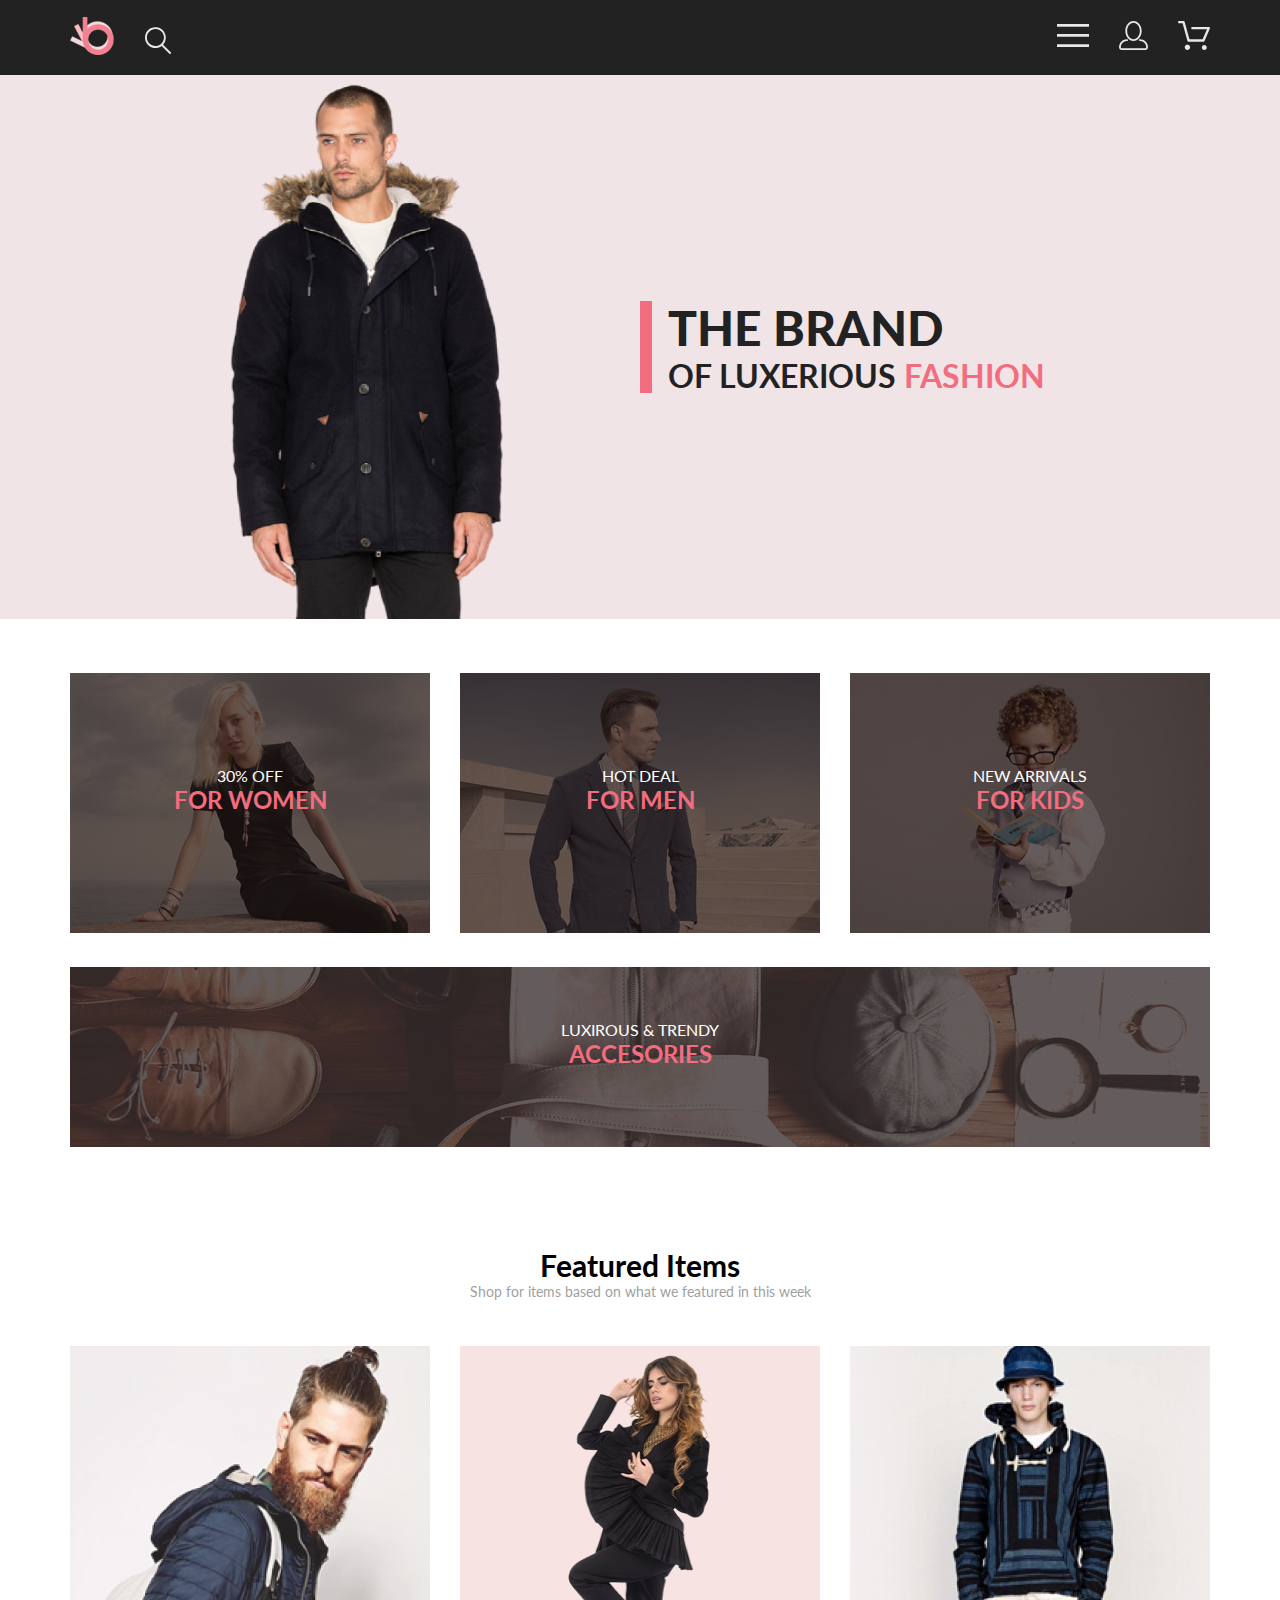
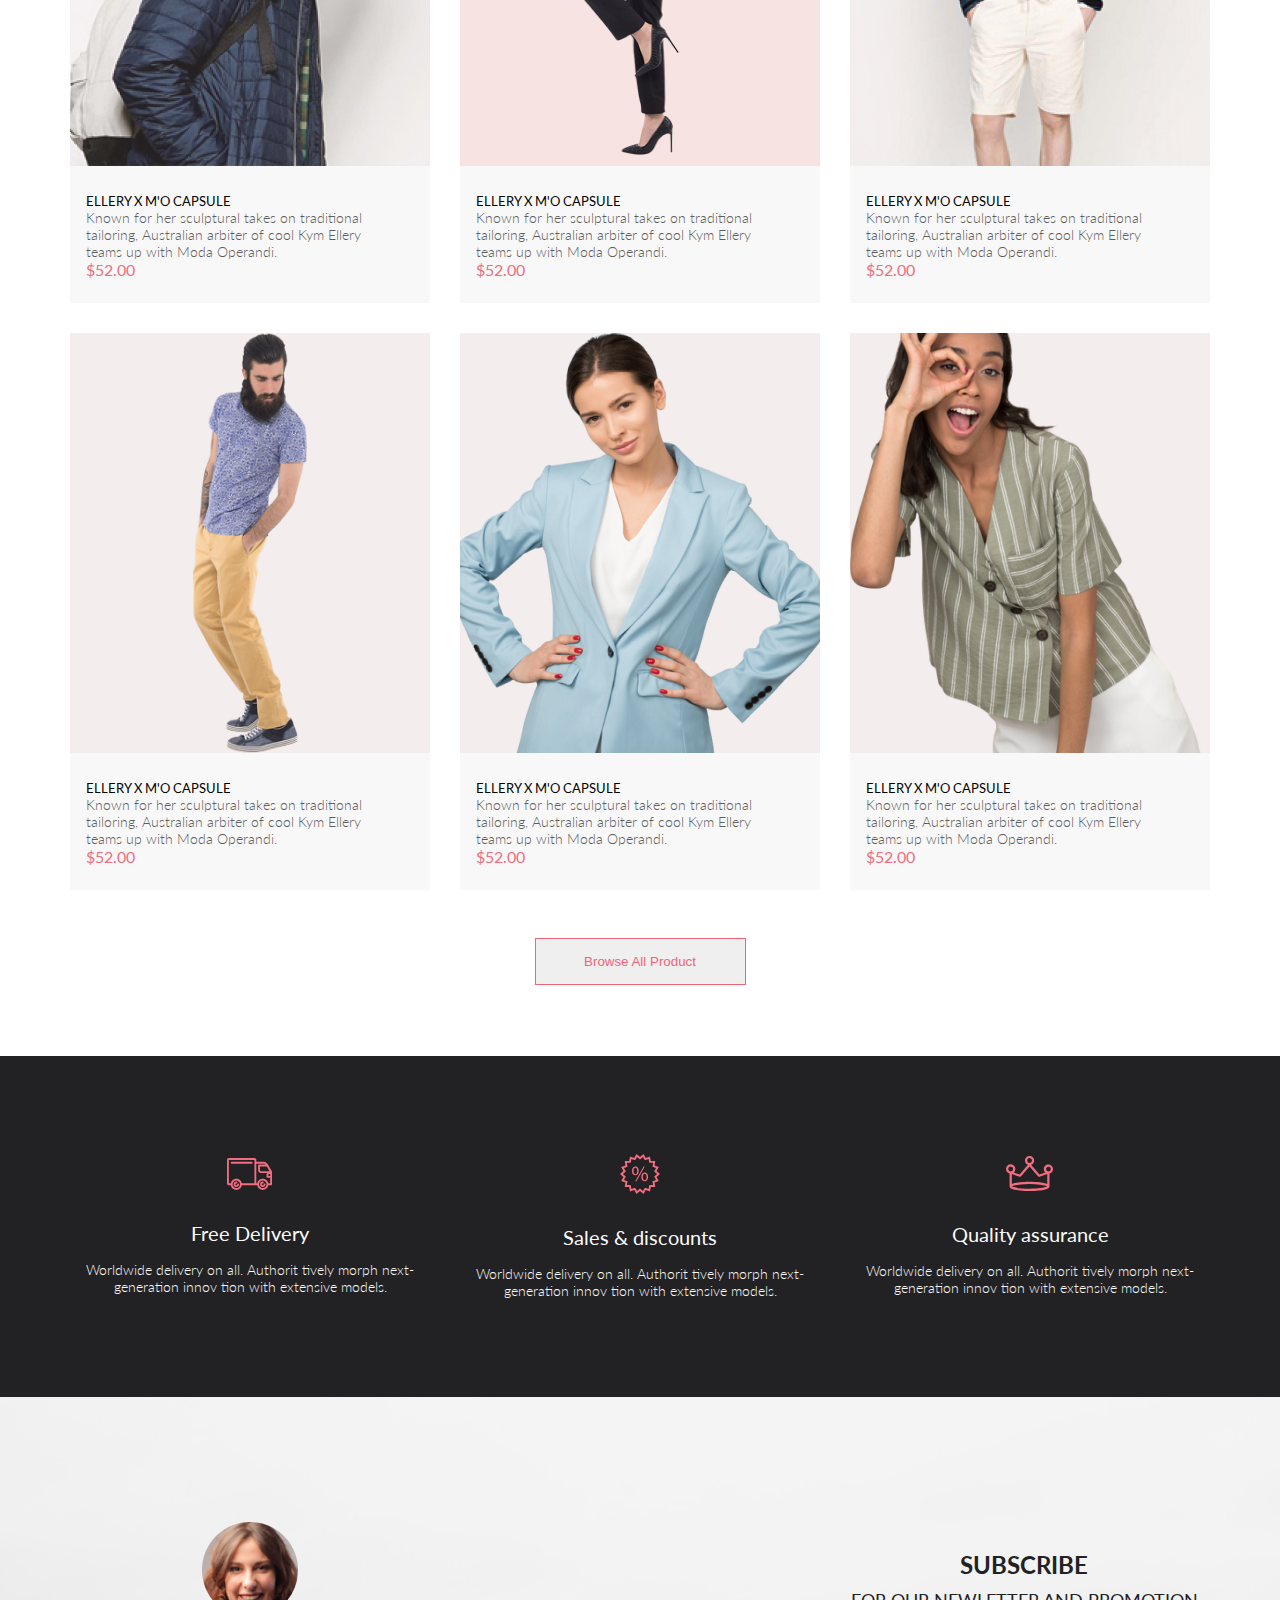
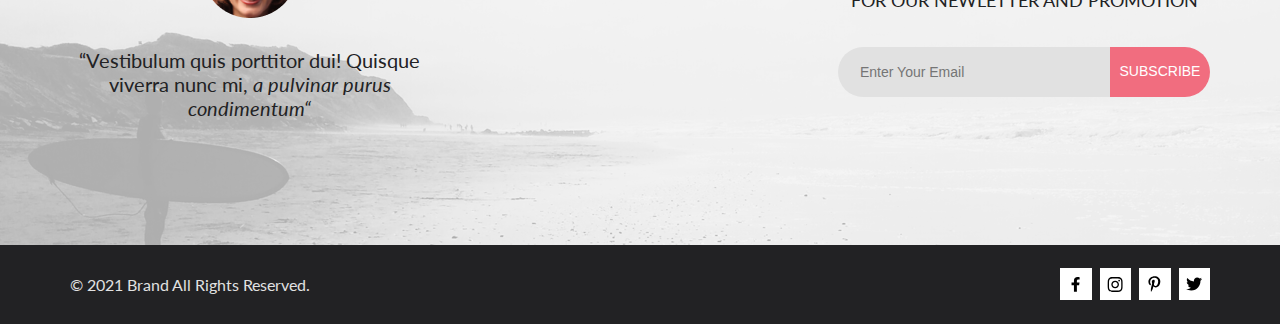
==== index.html @ 620fd514 "first" ====
<!DOCTYPE html>
<html lang="en">
  <head>
    <meta charset="UTF-8" />
    <meta name="viewport" content="width=device-width, initial-scale=1.0" />
    <title>Document</title>
    <link rel="stylesheet" href="style.css" />
    <link
      href="https://fonts.googleapis.com/css2?family=Lato:wght@300;400;700;900&amp;display=swap"
      rel="stylesheet"
    />
  </head>
  <body>
    <div class="container">
      <div class="header center">
        <div class="header_left">
          <a href="index.html"> <img src="img/logo1.svg" alt="logo" /></a>
          <a href="#">
            <img class="search" src="img/forma.svg" alt="search" />
          </a>
        </div>
        <nav class="header_right">
          <label id="header_check">
            <img class="header_icons" src="img/menu.svg" alt="menu" /></label
          ><a href="#">
            <img class="header_icons" src="img/account.svg" alt="chel" /></a
          ><a href="#">
            <img class="header_icons" src="img/shopper.svg" alt="basket"
          /></a>
        </nav>
        <input class="header__checkbox" id="header__check" type="checkbox" />
      </div>
      <section class="promo center">
        <img class="main_photo" src="photo/promo_guy.png" alt="promo" />
        <div class="main_text">
          <img
            class="pink_rectangle"
            src="img/rectangle16_copy.svg"
            alt="rectangle"
          />
          <div class="no_stick">
            <h1 class="main">THE BRAND</h1>
            <p class="submain">
              OF LUXERIOUS <span class="fashion">FASHION</span>
            </p>
          </div>
        </div>
      </section>
      <section class="sales center">
        <div class="sale_item">
          <img class="sale_img" src="photo/for_woomen.png" alt="woman" />
          <div class="sale_text">
            <p class="sale_p">30% OFF</p>
            <h3 class="for">FOR WOMEN</h3>
          </div>
        </div>
        <div class="sale_item">
          <img class="sale_img" src="photo/forman.jpg" alt="man" />
          <div class="sale_text">
            <p class="sale_p">HOT DEAL</p>
            <h3 class="for">FOR MEN</h3>
          </div>
        </div>
        <div class="sale_item">
          <img class="sale_img" src="photo/for_kids.jpg" alt="kid" />
          <div class="sale_text">
            <p class="sale_p">NEW ARRIVALS</p>
            <h3 class="for">FOR KIDS</h3>
          </div>
        </div>

        <div class="sale_item accessorises">
          <img
            class="sale_img access"
            src="photo/accessorises.jpg"
            alt="accessorise"
          />
          <div class="sale_text">
            <p class="sale_p">LUXIROUS & TRENDY</p>
            <h3 class="for">ACCESORIES</h3>
          </div>
        </div>
      </section>
      <section class="catalog center">
        <div class="catalog_title">
          <h3 class="featured">Featured Items</h3>
          <p class="featured_text">
            Shop for items based on what we featured in this week
          </p>
        </div>
        <div class="items">
          <div class="item_card">
            <a href="#">
              <img class="card_img" src="photo/card1.jpg" alt="lot"
            /></a>
            <div class="txt">
              <p class="capsule">ELLERY X M'O CAPSULE</p>
              <p class="description">
                Known for her sculptural takes on traditional tailoring,
                Australian arbiter of cool Kym Ellery teams up with Moda
                Operandi.
              </p>
              <p class="price">$52.00</p>
            </div>
            <a href="#" class="item_add">Add to Cart</a>
          </div>
          <div class="item_card">
            <a href="#"
              ><img class="card_img" src="photo/card2.png" alt="lot"
            /></a>
            <div class="txt">
              <p class="capsule">ELLERY X M'O CAPSULE</p>
              <p class="description">
                Known for her sculptural takes on traditional tailoring,
                Australian arbiter of cool Kym Ellery teams up with Moda
                Operandi.
              </p>
              <p class="price">$52.00</p>
            </div>
            <a href="#" class="item_add">Add to Cart</a>
          </div>
          <div class="item_card">
            <a href="#">
              <img class="card_img" src="photo/card3.png" alt="lot"
            /></a>
            <div class="txt">
              <p class="capsule">ELLERY X M'O CAPSULE</p>
              <p class="description">
                Known for her sculptural takes on traditional tailoring,
                Australian arbiter of cool Kym Ellery teams up with Moda
                Operandi.
              </p>
              <p class="price">$52.00</p>
            </div>
            <a href="#" class="item_add">Add to Cart</a>
          </div>
          <div class="item_card">
            <a href="#"
              ><img class="card_img" src="photo/card4.png" alt="lot"
            /></a>
            <div class="txt">
              <p class="capsule">ELLERY X M'O CAPSULE</p>
              <p class="description">
                Known for her sculptural takes on traditional tailoring,
                Australian arbiter of cool Kym Ellery teams up with Moda
                Operandi.
              </p>
              <p class="price">$52.00</p>
            </div>
            <a href="#" class="item_add">Add to Cart</a>
          </div>
          <div class="item_card">
            <a href="#">
              <img class="card_img" src="photo/card5.png" alt="lot"
            /></a>
            <div class="txt">
              <p class="capsule">ELLERY X M'O CAPSULE</p>
              <p class="description">
                Known for her sculptural takes on traditional tailoring,
                Australian arbiter of cool Kym Ellery teams up with Moda
                Operandi.
              </p>
              <p class="price">$52.00</p>
            </div>
            <a href="#" class="item_add">Add to Cart</a>
          </div>
          <div class="item_card">
            <a href="#">
              <img class="card_img" src="photo/card6.png" alt="numsix"
            /></a>
            <div class="txt">
              <p class="capsule">ELLERY X M'O CAPSULE</p>
              <p class="description">
                Known for her sculptural takes on traditional tailoring,
                Australian arbiter of cool Kym Ellery teams up with Moda
                Operandi.
              </p>
              <p class="price">$52.00</p>
            </div>
            <a href="#" class="item_add">Add to Cart</a>
          </div>
        </div>
        <div class="browse_button">
          <button>Browse All Product</button>
        </div>
      </section>
      <section class="additional center">
        <div class="additional_art">
          <article class="add_theme delivery">
            <img class="add_icons" src="img/del.svg" alt="car" />
            <p class="add_header">Free Delivery</p>
            <p class="add_txt">
              Worldwide delivery on all. Authorit tively morph next-generation
              innov tion with extensive models.
            </p>
          </article>
          <article class="add_theme">
            <img class="add_icons" src="img/procent.svg" alt="procent" />
            <p class="add_header">Sales & discounts</p>
            <p class="add_txt">
              Worldwide delivery on all. Authorit tively morph next-generation
              innov tion with extensive models.
            </p>
          </article>
          <article class="add_theme crown">
            <img class="add_icons" src="img/crown.svg" alt="crown" />
            <p class="add_header">Quality assurance</p>
            <p class="add_txt">
              Worldwide delivery on all. Authorit tively morph next-generation
              innov tion with extensive models.
            </p>
          </article>
        </div>
      </section>
      <section class="subscribe center">
        <div class="vestibulum_left">
          <img class="face" src="photo/face.png" alt="girl" />
          <p class="subscribe_left">
            “Vestibulum quis porttitor dui! Quisque viverra nunc mi,<span
              class="span_left"
            >
              a pulvinar purus condimentum“</span
            >
          </p>
        </div>
        <div class="vestibulum_right">
          <p class="subscribe_right">
            SUBSCRIBE
            <span class="right_span"> FOR OUR NEWLETTER AND PROMOTION</span>
          </p>
          <form class="subscribe_button" action="#">
            <input
              class="sub_email"
              id="email"
              placeholder="Enter Your Email"
              type="email"
            /><button class="submit_button" type="submit">
              <span class="sub">SUBSCRIBE</span>
            </button>
          </form>
        </div>
      </section>
      <footer class="contacts center">
        <div class="social_left">
          <p class="aiirights_p">© 2021 Brand All Rights Reserved.</p>
        </div>
        <div class="social_right">
          <a class="social_href" href="#" target="_blank"
            ><svg
              width="9"
              height="15"
              viewBox="0 0 9 15"
              xmlns="http://www.w3.org/2000/svg"
            >
              <path
                d="M8.08836 8.28L8.50686 5.61602H5.89022V3.88729C5.89022 3.15848 6.25574 2.44806 7.42765 2.44806H8.61722V0.179975C8.61722 0.179975 7.53772 0 6.50561 0C4.35073 0 2.9422 1.27593 2.9422 3.5857V5.61602H0.546875V8.28H2.9422V14.72H5.89022V8.28H8.08836Z"
              /></svg></a
          ><a class="social_href" href="#" target="_blank"
            ><svg
              width="16"
              height="15"
              viewBox="0 0 16 15"
              xmlns="http://www.w3.org/2000/svg"
            >
              <path
                d="M8.13897 3.68159C6.02383 3.68159 4.31774 5.38491 4.31774 7.49663C4.31774 9.60835 6.02383 11.3117 8.13897 11.3117C10.2541 11.3117 11.9602 9.60835 11.9602 7.49663C11.9602 5.38491 10.2541 3.68159 8.13897 3.68159ZM8.13897 9.9769C6.77211 9.9769 5.65467 8.8646 5.65467 7.49663C5.65467 6.12866 6.76878 5.01636 8.13897 5.01636C9.50915 5.01636 10.6233 6.12866 10.6233 7.49663C10.6233 8.8646 9.50583 9.9769 8.13897 9.9769ZM13.0078 3.52554C13.0078 4.02026 12.6087 4.41538 12.1165 4.41538C11.621 4.41538 11.2252 4.01694 11.2252 3.52554C11.2252 3.03413 11.6243 2.63569 12.1165 2.63569C12.6087 2.63569 13.0078 3.03413 13.0078 3.52554ZM15.5386 4.42866C15.4821 3.23667 15.2094 2.18081 14.3347 1.31089C13.4634 0.440967 12.4058 0.168701 11.2119 0.108936C9.9814 0.039209 6.29321 0.039209 5.0627 0.108936C3.8721 0.165381 2.81453 0.437646 1.93987 1.30757C1.06522 2.17749 0.795836 3.23335 0.735973 4.42534C0.666134 5.65386 0.666134 9.33608 0.735973 10.5646C0.79251 11.7566 1.06522 12.8124 1.93987 13.6824C2.81453 14.5523 3.86878 14.8246 5.0627 14.8843C6.29321 14.9541 9.9814 14.9541 11.2119 14.8843C12.4058 14.8279 13.4634 14.5556 14.3347 13.6824C15.2061 12.8124 15.4788 11.7566 15.5386 10.5646C15.6085 9.33608 15.6085 5.65718 15.5386 4.42866ZM13.949 11.8828C13.6895 12.5335 13.1874 13.0349 12.5322 13.2972C11.5511 13.6857 9.22314 13.596 8.13897 13.596C7.05479 13.596 4.72348 13.6824 3.74573 13.2972C3.09389 13.0382 2.59171 12.5369 2.32898 11.8828C1.93987 10.9033 2.02967 8.57905 2.02967 7.49663C2.02967 6.41421 1.9432 4.08667 2.32898 3.1105C2.58838 2.45972 3.09056 1.95835 3.74573 1.69604C4.7268 1.30757 7.05479 1.39722 8.13897 1.39722C9.22314 1.39722 11.5545 1.31089 12.5322 1.69604C13.184 1.95503 13.6862 2.4564 13.949 3.1105C14.3381 4.08999 14.2483 6.41421 14.2483 7.49663C14.2483 8.57905 14.3381 10.9066 13.949 11.8828Z"
              /></svg></a
          ><a class="social_href" href="#" target="_blank"
            ><svg
              width="13"
              height="16"
              viewBox="0 0 13 16"
              xmlns="http://www.w3.org/2000/svg"
            >
              <path
                d="M6.74032 0.203125C3.55564 0.203125 0.408203 2.34063 0.408203 5.8C0.408203 8 1.63738 9.25 2.38233 9.25C2.68963 9.25 2.86655 8.3875 2.86655 8.14375C2.86655 7.85313 2.13091 7.23438 2.13091 6.025C2.13091 3.5125 4.03055 1.73125 6.4889 1.73125C8.60271 1.73125 10.1671 2.94062 10.1671 5.1625C10.1671 6.82187 9.50597 9.93437 7.36422 9.93437C6.59133 9.93437 5.93018 9.37187 5.93018 8.56563C5.93018 7.38438 6.74963 6.24062 6.74963 5.02187C6.74963 2.95312 3.835 3.32812 3.835 5.82812C3.835 6.35313 3.90018 6.93437 4.13298 7.4125C3.70463 9.26875 2.82931 12.0344 2.82931 13.9469C2.82931 14.5375 2.91311 15.1188 2.96899 15.7094C3.07452 15.8281 3.02175 15.8156 3.18316 15.7563C4.74757 13.6 4.69169 13.1781 5.3994 10.3562C5.78119 11.0875 6.76826 11.4812 7.55046 11.4812C10.8469 11.4812 12.3275 8.24688 12.3275 5.33125C12.3275 2.22813 9.66427 0.203125 6.74032 0.203125Z"
              />
            </svg> </a
          ><a class="social_href" href="#" target="_blank"
            ><svg
              width="17"
              height="14"
              viewBox="0 0 17 14"
              xmlns="http://www.w3.org/2000/svg"
            >
              <path
                d="M14.417 3.74052C14.427 3.88264 14.427 4.0248 14.427 4.16692C14.427 8.50192 11.1498 13.4969 5.15986 13.4969C3.31448 13.4969 1.60022 12.9588 0.158203 12.0248C0.420396 12.0552 0.67247 12.0654 0.944752 12.0654C2.46741 12.0654 3.8691 11.5476 4.98843 10.6644C3.5565 10.6339 2.3565 9.68977 1.94305 8.39027C2.14475 8.4207 2.34642 8.44102 2.5582 8.44102C2.85063 8.44102 3.14308 8.40039 3.41533 8.32936C1.92291 8.02477 0.803551 6.70498 0.803551 5.11108V5.07048C1.23715 5.31414 1.74139 5.46642 2.2758 5.4867C1.39849 4.89786 0.823727 3.8928 0.823727 2.75573C0.823727 2.14661 0.985041 1.58823 1.26741 1.10092C2.87077 3.09077 5.28086 4.39023 7.98334 4.53239C7.93293 4.28873 7.90266 4.03495 7.90266 3.78114C7.90266 1.97402 9.35477 0.501953 11.1598 0.501953C12.0976 0.501953 12.9446 0.897891 13.5396 1.53748C14.2757 1.39536 14.9816 1.12123 15.6068 0.745609C15.3648 1.50705 14.8505 2.14664 14.1749 2.5527C14.8304 2.48167 15.4657 2.29889 16.0505 2.04511C15.6069 2.69483 15.0522 3.27348 14.417 3.74052Z"
              />
            </svg>
          </a>
        </div>
      </footer>
    </div>
  </body>
</html>
---- style.css ----
.sales {
  display: grid;
  grid-template-columns: repeat(3, 360px);
  padding-top: 24px;
  padding-bottom: 96px;
  justify-content: center;
  column-gap: 30px;
}
a {
  text-decoration: none;
}
* {
  margin: 0;
  padding: 0;
}

.center {
  padding-left: calc(50% - 570px);
  padding-right: calc(50% - 570px);
}
.header {
  background-color: #222222;
  height: 75px;
  display: flex;
  align-items: center;
  justify-content: space-between;
}
.header_left {
  display: flex;

  align-items: flex-end;
  gap: 30px;
}
.header_right {
  display: flex;
  gap: 30px;
  align-items: center;
}
.header__checkbox {
  position: absolute;
  visibility: hidden;
}
.promo {
  display: flex;
  background-color: #f1e4e6;
}
.promo_text {
  margin-top: 40%;
  border-left: 12px solid #f16d7f;
  padding-left: 18px;
}
.main {
  color: #222;
  font-family: Lato;
  font-size: 48px;
  font-style: normal;
  font-weight: 900;
  line-height: normal;
}
.submain {
  color: #222;
  font-family: Lato;
  font-size: 32px;
  font-style: normal;
  font-weight: 700;
  line-height: normal;
}
.fashion {
  color: #f16d7f;
  font-family: Lato;
  font-size: 32px;
  font-style: normal;
  font-weight: 700;
  line-height: normal;
}
/* .main_text для index2*/
.main_text {
  display: flex;
  align-content: center;
  flex-wrap: wrap;
  align-items: center;
  gap: 16px;
}
.sale_item_bottom {
  position: relative;
}

.up {
  display: flex;
  padding-bottom: 30px;
  gap: 30px;
}
.main_photo {
  width: 50%;
}
.sale_item {
  position: relative;
  padding-top: 30px;
}
.sale_text {
  display: flex;
  position: absolute;
  flex-direction: column;

  justify-content: center;
  align-items: center;
  top: 0;
  left: 0;
  width: 100%;
  height: 100%;
}
.accessorises {
  grid-column: 1/4;
}
.sale {
  padding-top: 24px;
  padding-bottom: 96px;
}
.for {
  color: #f16d7f;
  font-family: Lato;
  font-size: 24px;
  font-style: normal;
  font-weight: 700;
  line-height: normal;
}
.catalog_title {
  padding-bottom: 46px;
}
.featured {
  font-family: "Lato";
  font-size: 30px;
  text-align: center;
}
.featured_text {
  font-family: "Lato";
  text-align: center;
  color: #9f9f9f;
  font-size: 14px;
}
.description {
  width: 314.7px;
  color: #5d5d5d;
  font-family: Lato;
  font-size: 14px;
  font-style: normal;
  font-weight: 300;
  line-height: normal;
}
.capsule {
  color: #000;
  font-family: Lato;
  font-size: 13px;
  font-style: normal;
  font-weight: 400;
  line-height: normal;
}
.price {
  color: #f16d7f;
  font-family: Lato;
  font-size: 16px;
  font-style: normal;
  font-weight: 400;
  line-height: normal;
}
.txt {
  padding: 24px 16px;
  background-color: #f8f8f8;
}
.items {
  display: grid;
  grid-template-columns: repeat(3, 360px);
  gap: 30px;
}

.item_card {
  position: relative;
  background-color: #f8f8f8;
  font-family: "Lato";
}
.item_card:hover {
  transform: scale(1.02);
}
.item_card:hover .card_img {
  filter: brightness(40%);
}
.item_card:hover .item_add {
  display: flex;
  align-items: center;
  justify-content: center;
}
button {
  display: flex;
  justify-content: center;
  height: 47px;
  width: 211px;
  border: 1px solid;
  align-items: center;
  text-align: center;
  text-decoration: none;
  color: #f26376;
}
button:hover {
  color: #f8f8f8;
  background-color: #f26376;
}
.browse_button {
  display: flex;
  justify-content: center;
  margin-top: 48px;
  margin-bottom: 71px;
}
.sale_p {
  color: #ffffff;
  text-align: center;
  font-family: "Lato";
  font-size: 16px;
  line-height: 19px;
  font-weight: normal;
}
.item_add {
  display: none;
  position: absolute;
  top: 188px;
  left: 111px;
  border: 1px solid #fff;
  width: 139px;
  height: 44px;
  font-style: normal;
  font-weight: 400;
  font-size: 14px;
  line-height: 17px;
  color: #ffffff;
}
.item_add:hover {
  box-shadow: 0 0 17px #fff;
}
.item_add::before {
  padding-right: 11px;
  content: url(img/shopper.svg);
}
.additional {
  height: 341px;
  background: #222224;
  display: flex;
}
.add_header {
  color: #fbfbfb;
  font-family: Lato;
  font-size: 19.96px;
  font-style: normal;
  font-weight: 400;
  line-height: normal;
  padding-bottom: 16px;
  padding-top: 27px;
}
.add_txt {
  color: #fbfbfb;
  text-align: center;
  font-family: Lato;
  font-size: 13.972px;
  font-style: normal;
  font-weight: 300;
  line-height: normal;
  width: 360px;
}
.additional_art {
  display: flex;
  justify-content: space-between;
  width: 100%;
  align-items: center;
  text-align: center;
}
.vestibulum_left {
  font-family: "Lato";
  text-align: center;
  display: flex;
  flex-direction: column;
  align-items: center;
  justify-content: center;
}
.subscribe {
  height: 448px;
  background: url(photo/bg.png) bottom;
  background-size: cover;
  display: flex;
  justify-content: space-between;
  align-items: center;
}
.subscribe_left {
  color: #222224;
  text-align: center;
  font-family: Lato;
  font-size: 20px;
  font-style: normal;
  font-weight: 400;
  line-height: normal;
  width: 359.449px;
  padding-top: 30px;
}
.span_left {
  color: #222224;
  font-family: Lato;
  font-size: 20px;
  font-style: italic;
  font-weight: 400;
  line-height: normal;
}
.subscribe_right {
  color: #222224;
  text-align: center;
  font-family: Lato;
  font-size: 24px;
  font-style: normal;
  font-weight: 700;
  line-height: 167.2%;
}
.right_span {
  color: #222224;
  font-family: Lato;
  font-size: 18px;
  font-style: normal;
  font-weight: 400;
  line-height: 167.2%;
}
.subscribe_button {
  display: flex;
  justify-content: center;
}
.sub_email {
  border: none;
  background: #e1e1e1;
  border-radius: 25px 0 0 25px;
  width: 250px;
  font-size: 14px;
  padding-left: 22px;
}
.submit_button {
  border: none;
  background: #f16d7f;
  border-radius: 0 25px 25px 0;
  width: 100px;
  height: 50px;
  font-size: 14px;
  line-height: 17px;
}
.submit_button:hover {
  background: #922a38;
}
.submit_button:active {
  background: #290308;
}
.sub {
  color: #ffffff;
  width: 100%;
  height: 100%;
  display: flex;
  flex-direction: column;
  justify-content: center;
}
.vestibulum_right {
  font-family: "Lato";
  display: flex;
  flex-direction: column;
  font-weight: bold;
  font-size: 24px;
  line-height: 40.13px;
}
.subscribe_right {
  display: flex;
  flex-direction: column;
  padding-bottom: 32px;
}
footer {
  height: 79px;
  background: #222224;
  display: flex;
  align-items: center;
  justify-content: space-between;
}
.aiirights_p {
  font-family: "Lato";
  color: #e1e1e1;
}
.social_href {
  display: flex;
  justify-content: center;
  align-items: center;
  width: 31.45px;
  height: 32px;
  fill: #000000;
  background: #ffffff;
}
.social_href:not(:last-child) {
  margin-right: 8px;
}
.social_href:hover {
  background: #f16d7f;
  fill: #ffffff;
}

.social_right {
  display: flex;
}
@media (max-width: 1024px) {
  .header_left {
    padding-left: 32px;
  }

  .header_right {
    padding-right: 32px;
  }
  .main {
    font-size: 44px;
    font-style: normal;
    font-weight: 900;
    line-height: normal;
  }
  .submain {
    font-size: 24px;
    font-style: normal;
    font-weight: 700;
    line-height: normal;
  }
  .center {
    /*padding-left: calc(50%-383.5px);
    padding-right: calc(50%-383.5px); */
    max-width: 767px;
  }
  .promo {
    height: 386px;
  }
  .sale_img {
    max-width: 100%;
  }
  .sales {
    grid-template-columns: 232px;
    gap: 20px;
    padding-left: 16px;
    padding-right: 16px;
    padding-bottom: 109px;
  }
  .accessorises {
    padding-top: 0;
  }
  .catalog_title {
    padding-bottom: 72px;
  }
  .items {
    grid-template-columns: repeat(2, 360px);
    gap: 16px;
    padding-left: 16px;
    padding-right: 16px;
  }
  .fashion {
    font-size: 24px;
  }
  .no_stick {
    position: relative;
    top: -7px;
  }
  .additional {
    height: 610px;
  }
  .delivery {
    padding-top: 48px;
  }
  .crown {
    padding-bottom: 64px;
  }
  .additional_art {
    flex-direction: column;
  }
  .subscribe {
    flex-direction: column;
    height: 693px;
  }
  .aiirights_p {
    padding-left: 32px;
  }
  .social_right {
    padding-right: 23px;
  }
  .vestibulum_left {
    padding-top: 64px;
  }
  .vestibulum_right {
    padding-bottom: 219px;
  }
}

@media (max-width: 767.9px) {
  .header {
    width: 100%;
  }
  .header_right :not(:first-child) {
    display: none;
  }

  .center {
    padding-left: calc(50% - 172px);
    padding-right: calc(50% - 172px);
  }
  .main_photo {
    display: none;
  }
  .promo {
    width: 100%;
  }
  .sales {
    display: flex;
    flex-direction: column;
  }
  .catalog {
    display: flex;
    flex-direction: column;
    max-width: 100%;
  }
  .card_img {
    width: 100%;
  }
  .items {
    display: flex;
    flex-direction: column;
    padding-left: 0;
    padding-right: 0;
  }
  .description {
    width: auto;
  }
  .additional {
    height: 610px;
  }
  .additional_art {
    flex-direction: column;
  }
  .subscribe {
    flex-direction: column;
    height: 550px;
  }
  .contacts {
    flex-direction: column-reverse;
    height: 143px;

    justify-content: flex-start;
  }
  .social_left {
    padding-top: 40px;
  }
  .subscribe_button {
    padding-bottom: 109px;
  }
  .sub_email {
    width: auto;
  }
  .right_span {
    font-size: 14px;
  }
  .subscribe_left {
    font-size: 18px;
    padding-bottom: 59px;
  }
  .face {
    padding-top: 64px;
  }
  .delivery {
    padding-top: 48px;
  }
  .crown {
    padding-bottom: 81px;
  }
}

/*
  .header{width: 100%;}
  .center {
    padding-left: calc(50% - 172px);
    padding-right: calc(50% - 172px);
  }
  .header_right :not(:first-child) {
    display: none;
  }
  .main_photo {
    display: none;
  }
  .promo {
    display: flex;
    justify-content: center;
    width: 100%;
  }
  .no_stick {
    border-left: #f26376 12px solid;
    padding-left: 15px;
  }
  .pink_rectangle {
    display: none;
  }
  .fashion {
    font-size: 20px;
  }
  .submain {
    font-size: 20px;
  }
  .main {
    font-size: 38px;
  }
  .sales {
  
    display: flex;
    flex-direction: column;
    margin-top: 64px;
    gap: 32px;
  }
  .sale_item {
    padding-top: 0;
    width: 343px;
  }
  .access {
    max-width: 100%;
    height: 111px;
    object-fit: cover;
  }
  .items {
    grid-template-columns: repeat(1, 358px);
    gap: 16px;
    padding-left: 16px;
    padding-right: 16px;
  }
  .catalog {    display: flex;
    flex-direction: column;
    justify-content: center;
    align-items: center;
    width: 100%;
}}
  .catalog_title {
    padding-bottom: 64px;
  }
  .container {
    display: flex;
    flex-direction: column;
  }
*/
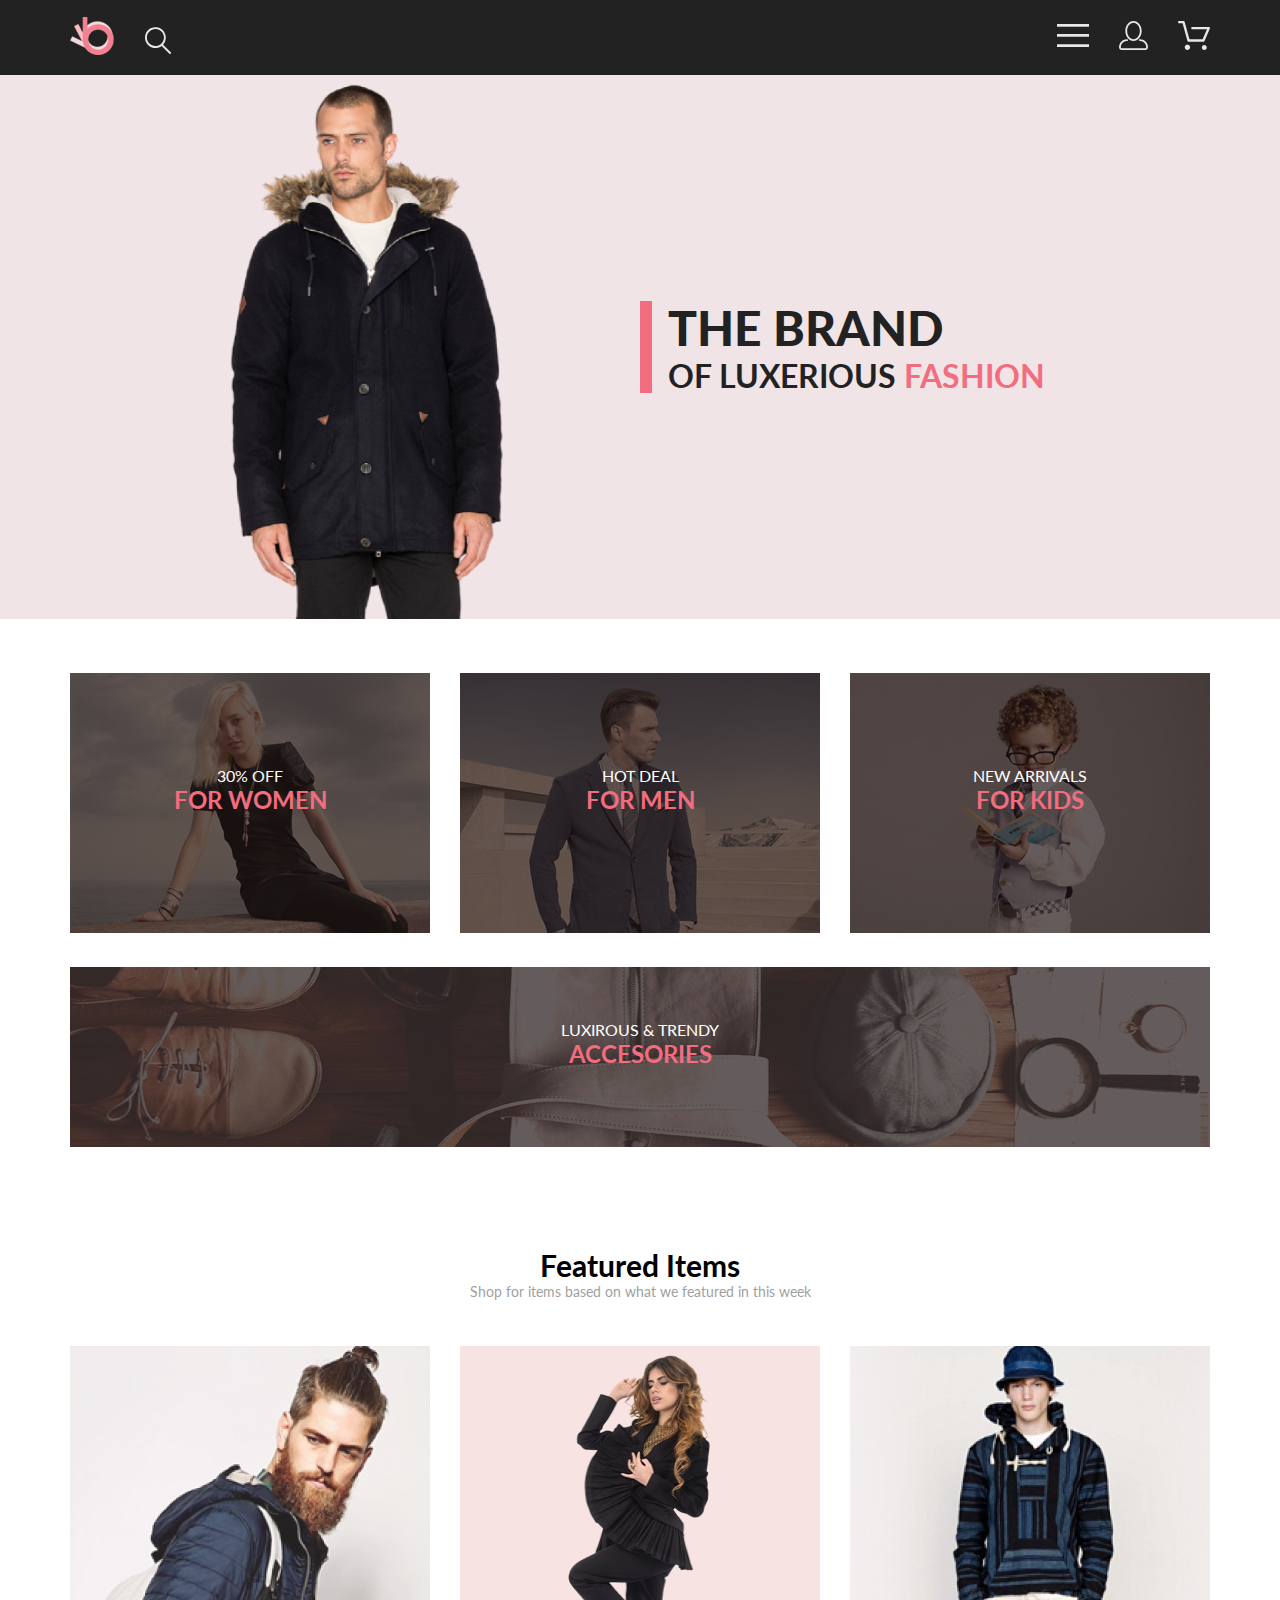
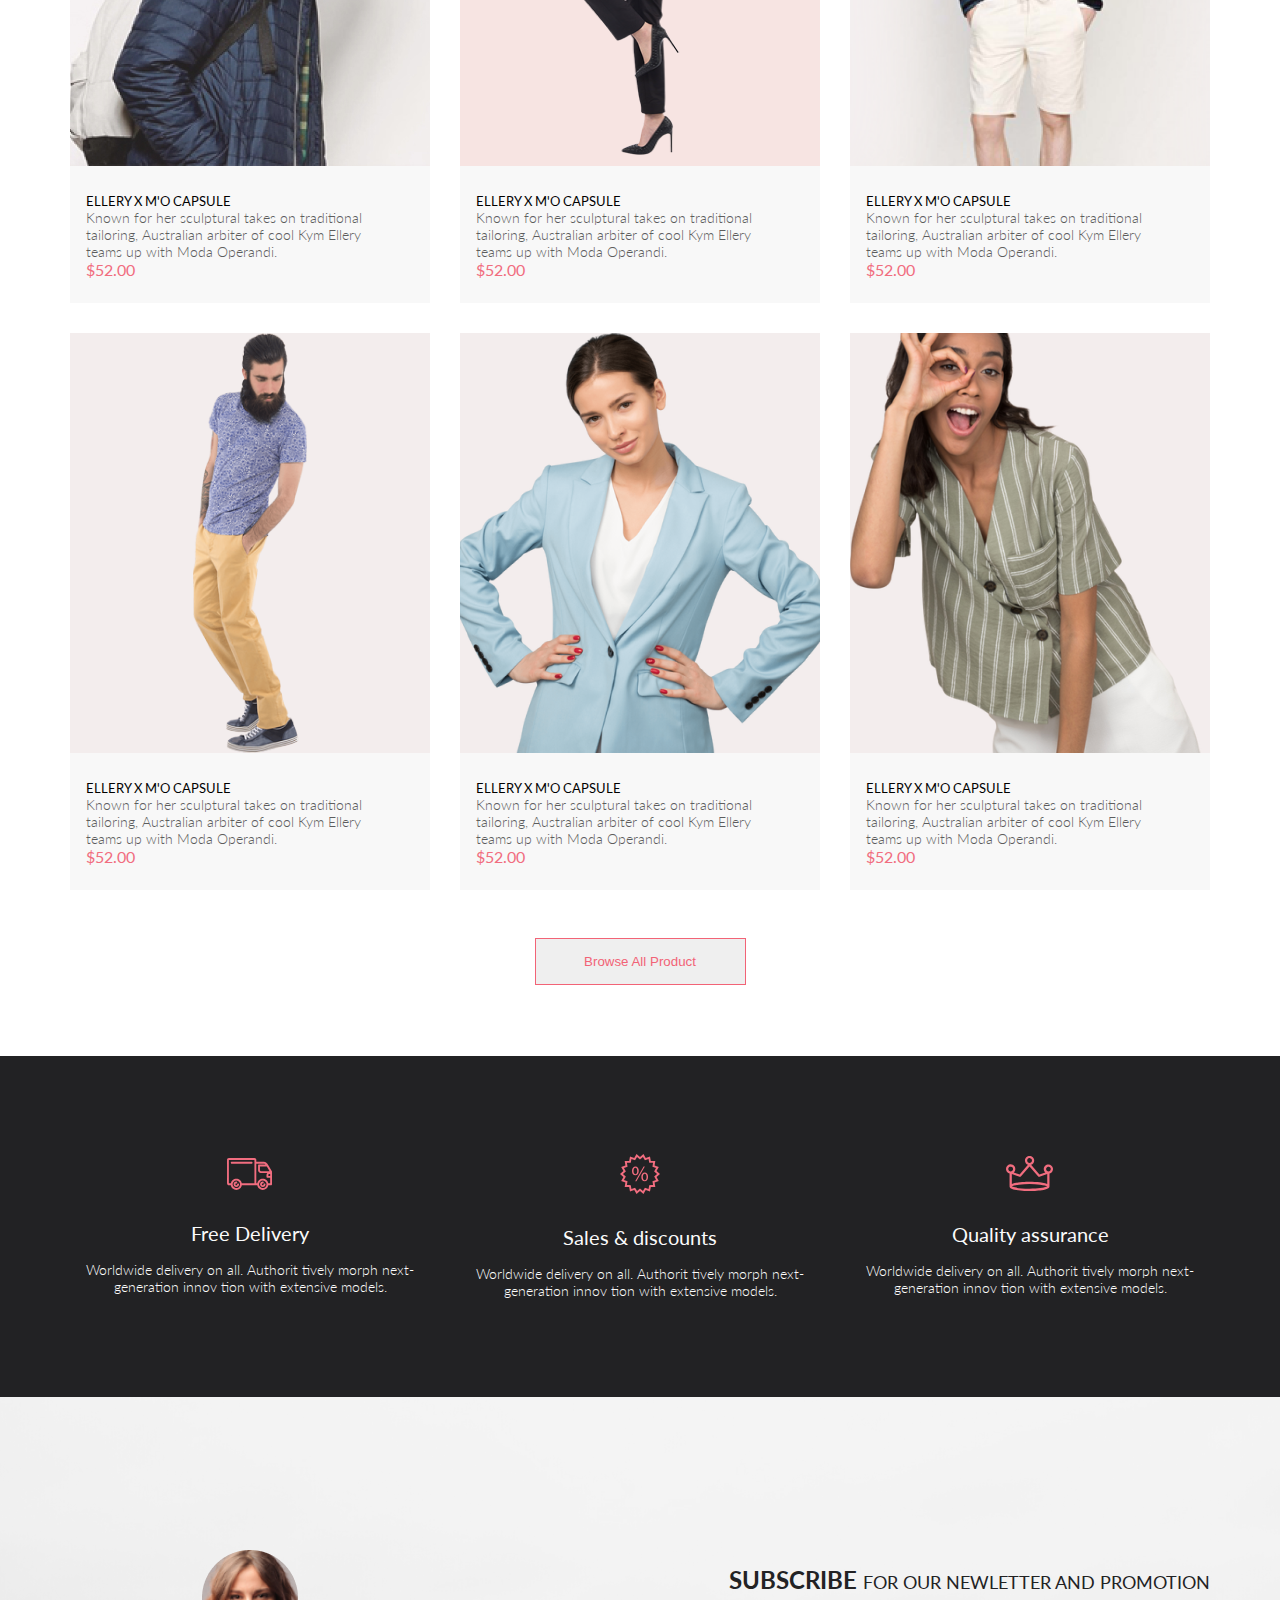
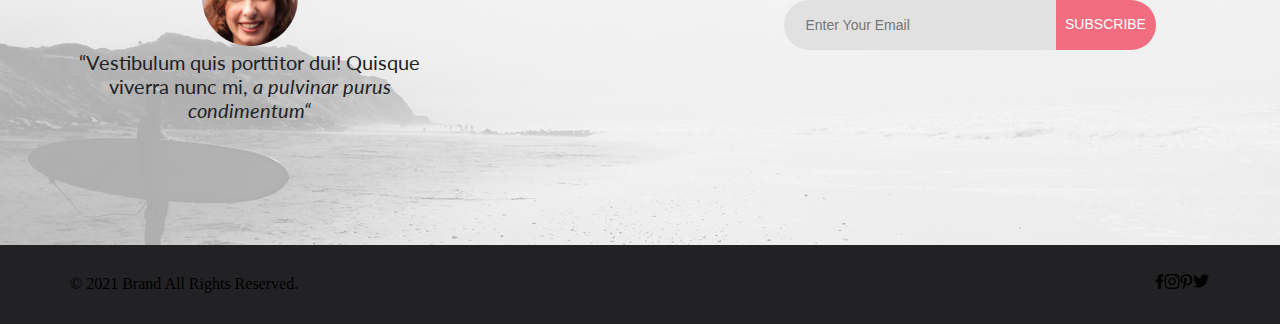
==== commit 550bfef8: "testing bootstrap adding" ====
--- a/index.html
+++ b/index.html
@@ -213,9 +213,9 @@
         </div>
       </section>
       <section class="subscribe center">
-        <div class="vestibulum_left">
+        <div class="subscribe_left">
           <img class="face" src="photo/face.png" alt="girl" />
-          <p class="subscribe_left">
+          <p class="subscribe_left_text">
             “Vestibulum quis porttitor dui! Quisque viverra nunc mi,<span
               class="span_left"
             >
@@ -223,8 +223,8 @@
             >
           </p>
         </div>
-        <div class="vestibulum_right">
-          <p class="subscribe_right">
+        <div class="subscribe_right">
+          <p class="subscribe_right_text">
             SUBSCRIBE
             <span class="right_span"> FOR OUR NEWLETTER AND PROMOTION</span>
           </p>
@@ -242,10 +242,10 @@
       </section>
       <footer class="contacts center">
         <div class="social_left">
-          <p class="aiirights_p">© 2021 Brand All Rights Reserved.</p>
+          <p class="social_left_p">© 2021 Brand All Rights Reserved.</p>
         </div>
         <div class="social_right">
-          <a class="social_href" href="#" target="_blank"
+          <a class="social_right_href" href="#" target="_blank"
             ><svg
               width="9"
               height="15"
@@ -255,7 +255,7 @@
               <path
                 d="M8.08836 8.28L8.50686 5.61602H5.89022V3.88729C5.89022 3.15848 6.25574 2.44806 7.42765 2.44806H8.61722V0.179975C8.61722 0.179975 7.53772 0 6.50561 0C4.35073 0 2.9422 1.27593 2.9422 3.5857V5.61602H0.546875V8.28H2.9422V14.72H5.89022V8.28H8.08836Z"
               /></svg></a
-          ><a class="social_href" href="#" target="_blank"
+          ><a class="social_right_href" href="#" target="_blank"
             ><svg
               width="16"
               height="15"
@@ -265,7 +265,7 @@
               <path
                 d="M8.13897 3.68159C6.02383 3.68159 4.31774 5.38491 4.31774 7.49663C4.31774 9.60835 6.02383 11.3117 8.13897 11.3117C10.2541 11.3117 11.9602 9.60835 11.9602 7.49663C11.9602 5.38491 10.2541 3.68159 8.13897 3.68159ZM8.13897 9.9769C6.77211 9.9769 5.65467 8.8646 5.65467 7.49663C5.65467 6.12866 6.76878 5.01636 8.13897 5.01636C9.50915 5.01636 10.6233 6.12866 10.6233 7.49663C10.6233 8.8646 9.50583 9.9769 8.13897 9.9769ZM13.0078 3.52554C13.0078 4.02026 12.6087 4.41538 12.1165 4.41538C11.621 4.41538 11.2252 4.01694 11.2252 3.52554C11.2252 3.03413 11.6243 2.63569 12.1165 2.63569C12.6087 2.63569 13.0078 3.03413 13.0078 3.52554ZM15.5386 4.42866C15.4821 3.23667 15.2094 2.18081 14.3347 1.31089C13.4634 0.440967 12.4058 0.168701 11.2119 0.108936C9.9814 0.039209 6.29321 0.039209 5.0627 0.108936C3.8721 0.165381 2.81453 0.437646 1.93987 1.30757C1.06522 2.17749 0.795836 3.23335 0.735973 4.42534C0.666134 5.65386 0.666134 9.33608 0.735973 10.5646C0.79251 11.7566 1.06522 12.8124 1.93987 13.6824C2.81453 14.5523 3.86878 14.8246 5.0627 14.8843C6.29321 14.9541 9.9814 14.9541 11.2119 14.8843C12.4058 14.8279 13.4634 14.5556 14.3347 13.6824C15.2061 12.8124 15.4788 11.7566 15.5386 10.5646C15.6085 9.33608 15.6085 5.65718 15.5386 4.42866ZM13.949 11.8828C13.6895 12.5335 13.1874 13.0349 12.5322 13.2972C11.5511 13.6857 9.22314 13.596 8.13897 13.596C7.05479 13.596 4.72348 13.6824 3.74573 13.2972C3.09389 13.0382 2.59171 12.5369 2.32898 11.8828C1.93987 10.9033 2.02967 8.57905 2.02967 7.49663C2.02967 6.41421 1.9432 4.08667 2.32898 3.1105C2.58838 2.45972 3.09056 1.95835 3.74573 1.69604C4.7268 1.30757 7.05479 1.39722 8.13897 1.39722C9.22314 1.39722 11.5545 1.31089 12.5322 1.69604C13.184 1.95503 13.6862 2.4564 13.949 3.1105C14.3381 4.08999 14.2483 6.41421 14.2483 7.49663C14.2483 8.57905 14.3381 10.9066 13.949 11.8828Z"
               /></svg></a
-          ><a class="social_href" href="#" target="_blank"
+          ><a class="social_right_href" href="#" target="_blank"
             ><svg
               width="13"
               height="16"
@@ -276,7 +276,7 @@
                 d="M6.74032 0.203125C3.55564 0.203125 0.408203 2.34063 0.408203 5.8C0.408203 8 1.63738 9.25 2.38233 9.25C2.68963 9.25 2.86655 8.3875 2.86655 8.14375C2.86655 7.85313 2.13091 7.23438 2.13091 6.025C2.13091 3.5125 4.03055 1.73125 6.4889 1.73125C8.60271 1.73125 10.1671 2.94062 10.1671 5.1625C10.1671 6.82187 9.50597 9.93437 7.36422 9.93437C6.59133 9.93437 5.93018 9.37187 5.93018 8.56563C5.93018 7.38438 6.74963 6.24062 6.74963 5.02187C6.74963 2.95312 3.835 3.32812 3.835 5.82812C3.835 6.35313 3.90018 6.93437 4.13298 7.4125C3.70463 9.26875 2.82931 12.0344 2.82931 13.9469C2.82931 14.5375 2.91311 15.1188 2.96899 15.7094C3.07452 15.8281 3.02175 15.8156 3.18316 15.7563C4.74757 13.6 4.69169 13.1781 5.3994 10.3562C5.78119 11.0875 6.76826 11.4812 7.55046 11.4812C10.8469 11.4812 12.3275 8.24688 12.3275 5.33125C12.3275 2.22813 9.66427 0.203125 6.74032 0.203125Z"
               />
             </svg> </a
-          ><a class="social_href" href="#" target="_blank"
+          ><a class="social_right_href" href="#" target="_blank"
             ><svg
               width="17"
               height="14"
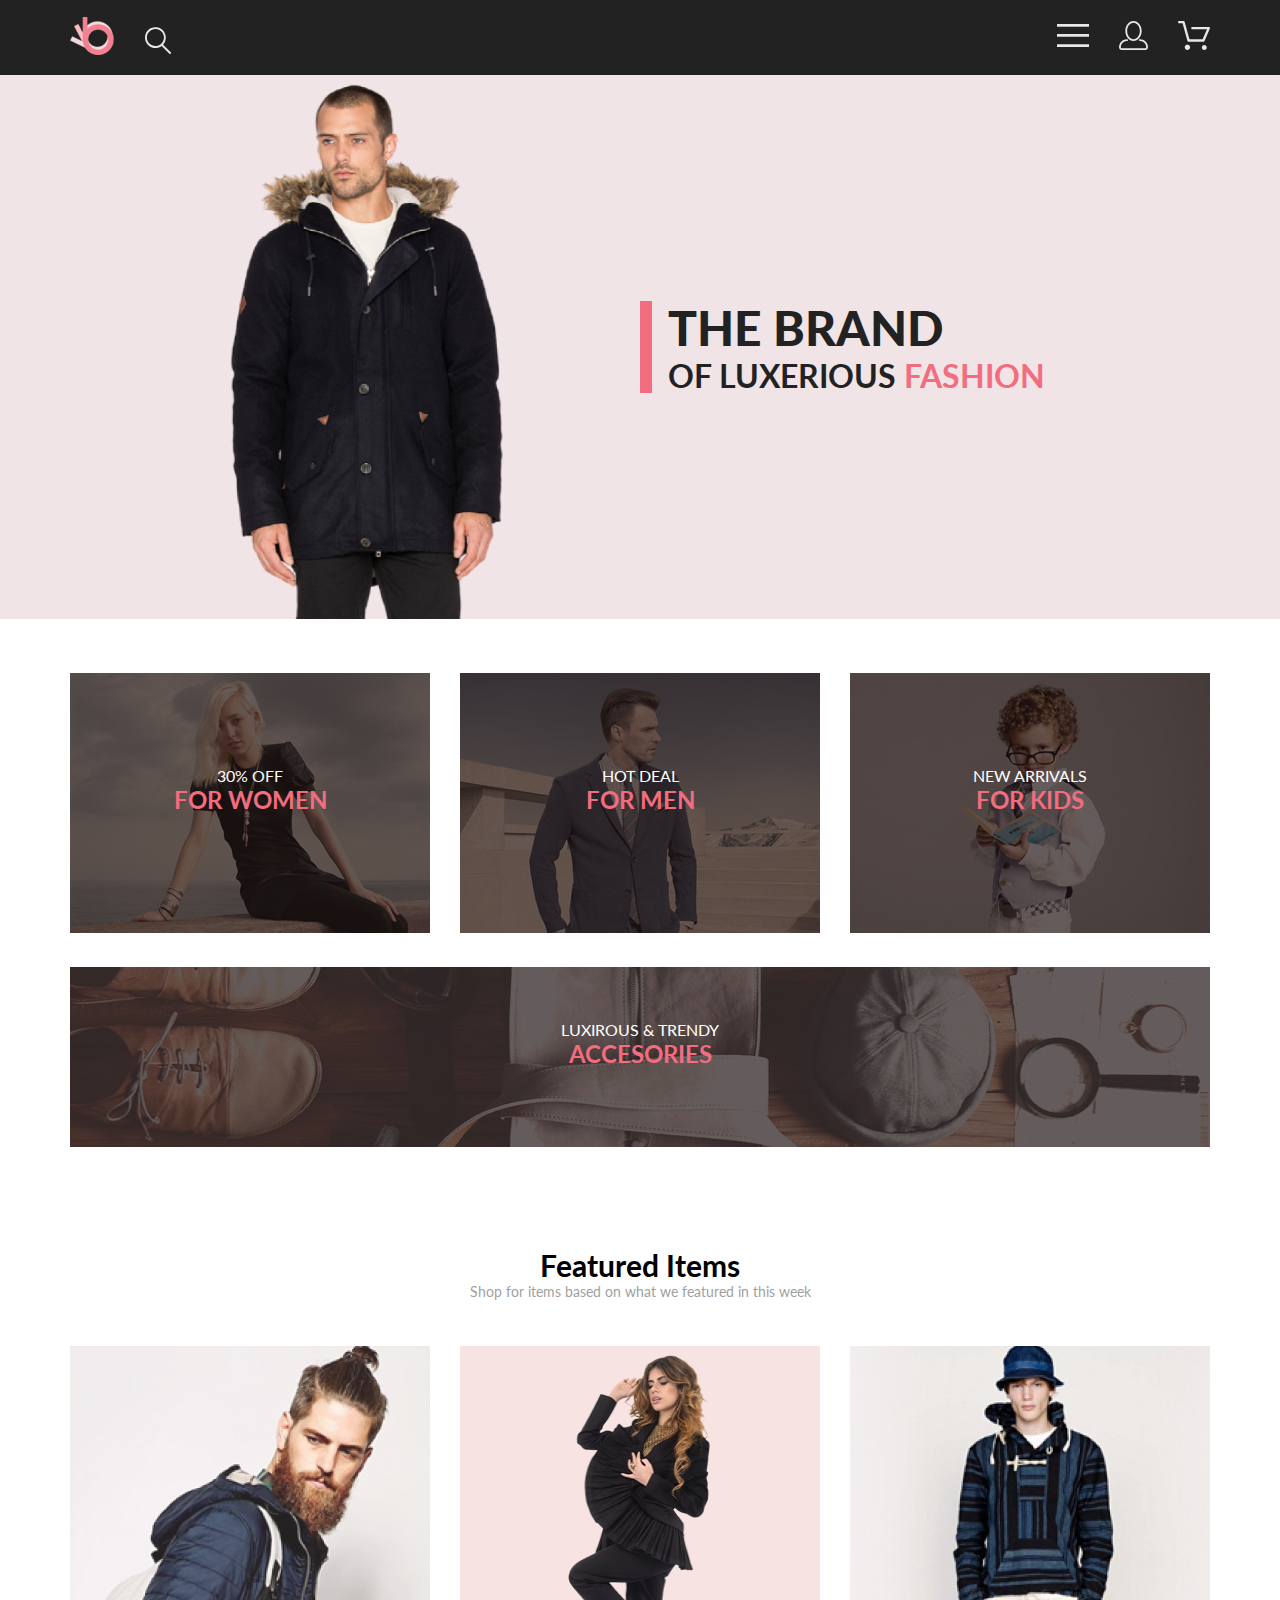
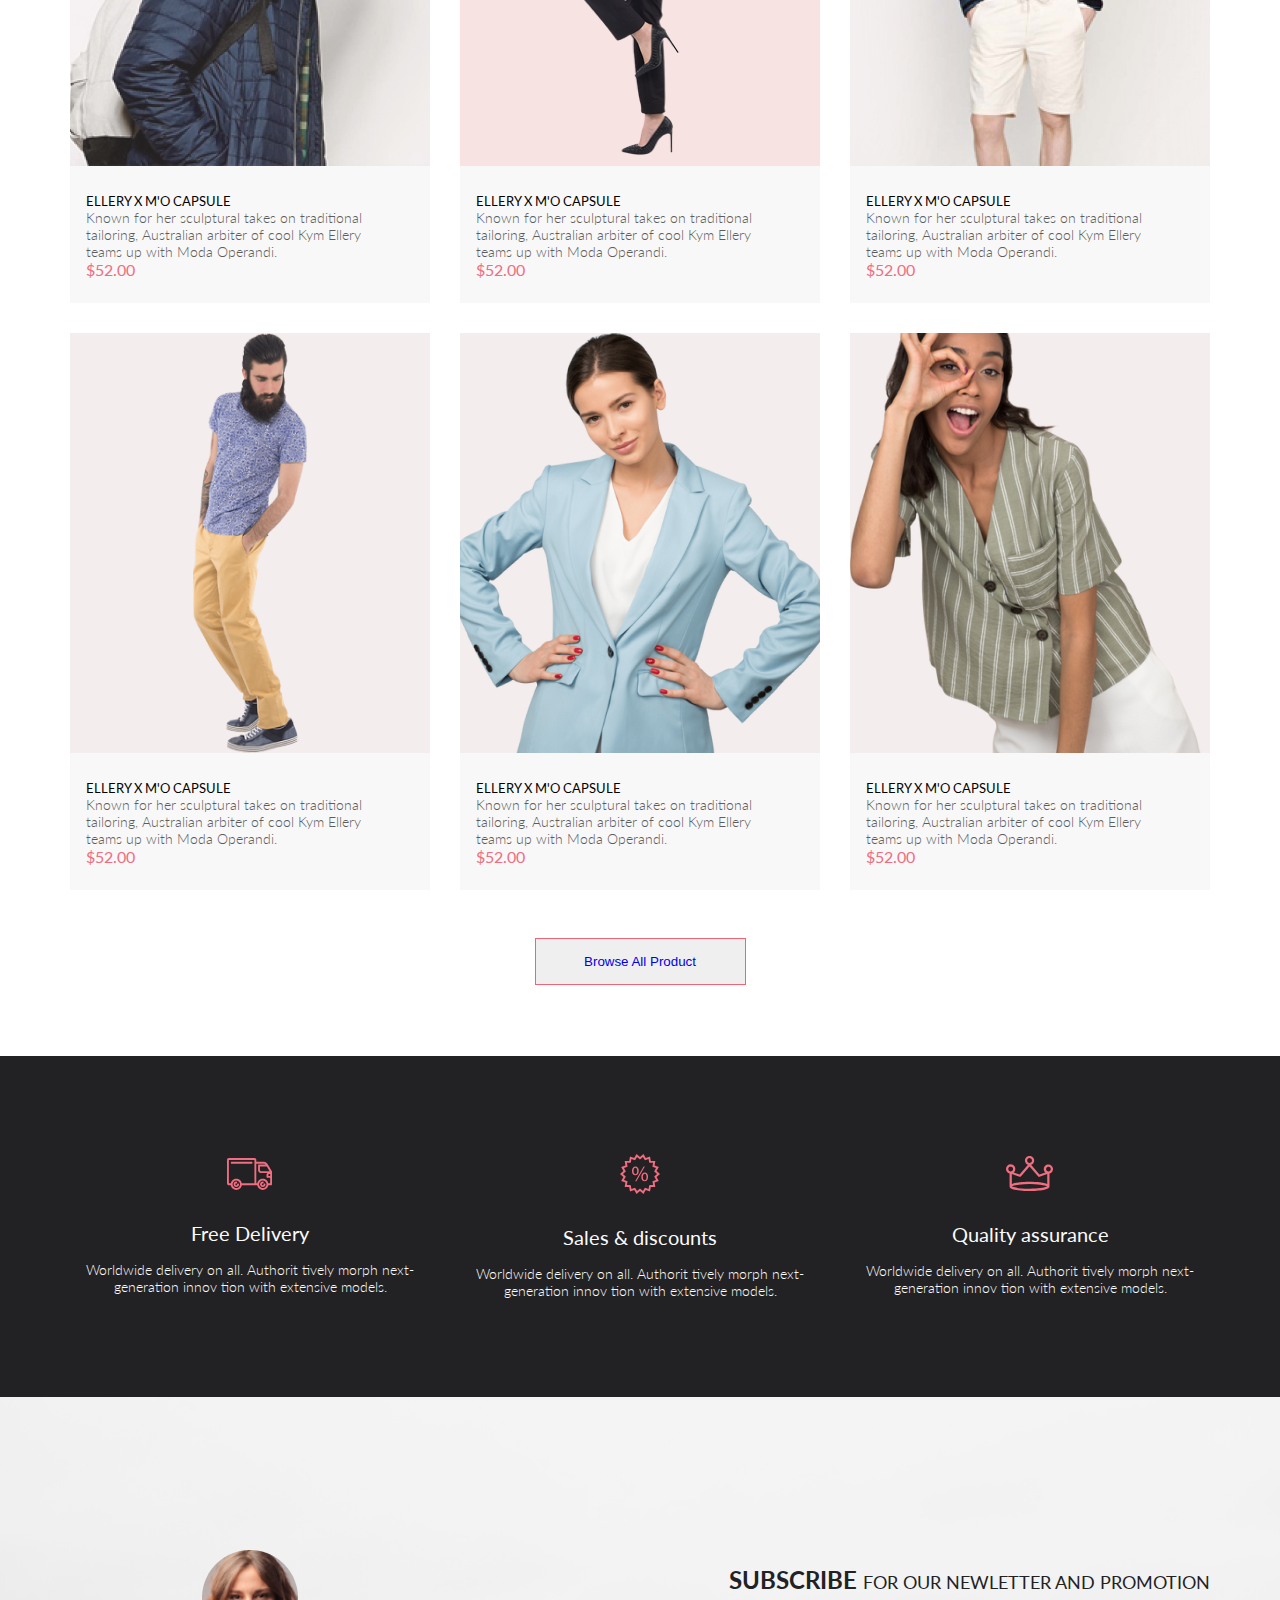
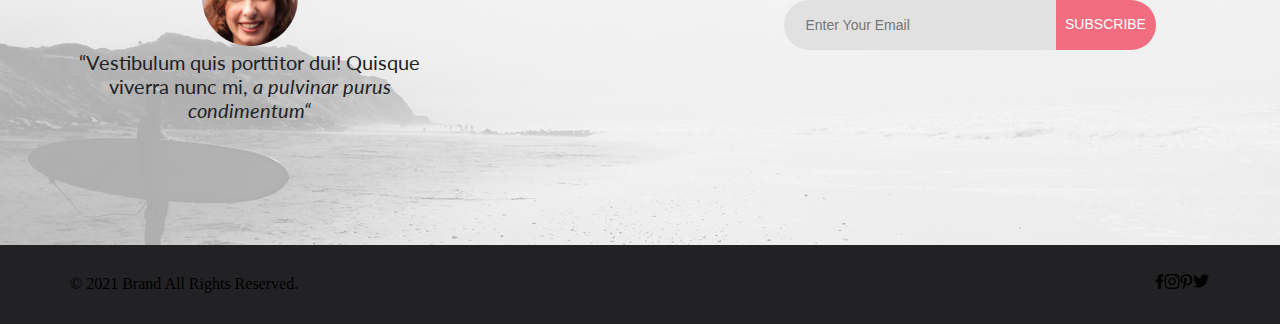
==== commit c09a4956: "href" ====
--- a/index.html
+++ b/index.html
@@ -181,7 +181,7 @@
           </div>
         </div>
         <div class="browse_button">
-          <button>Browse All Product</button>
+          <button><a href="product.html"> Browse All Product</a></button>
         </div>
       </section>
       <section class="additional center">
